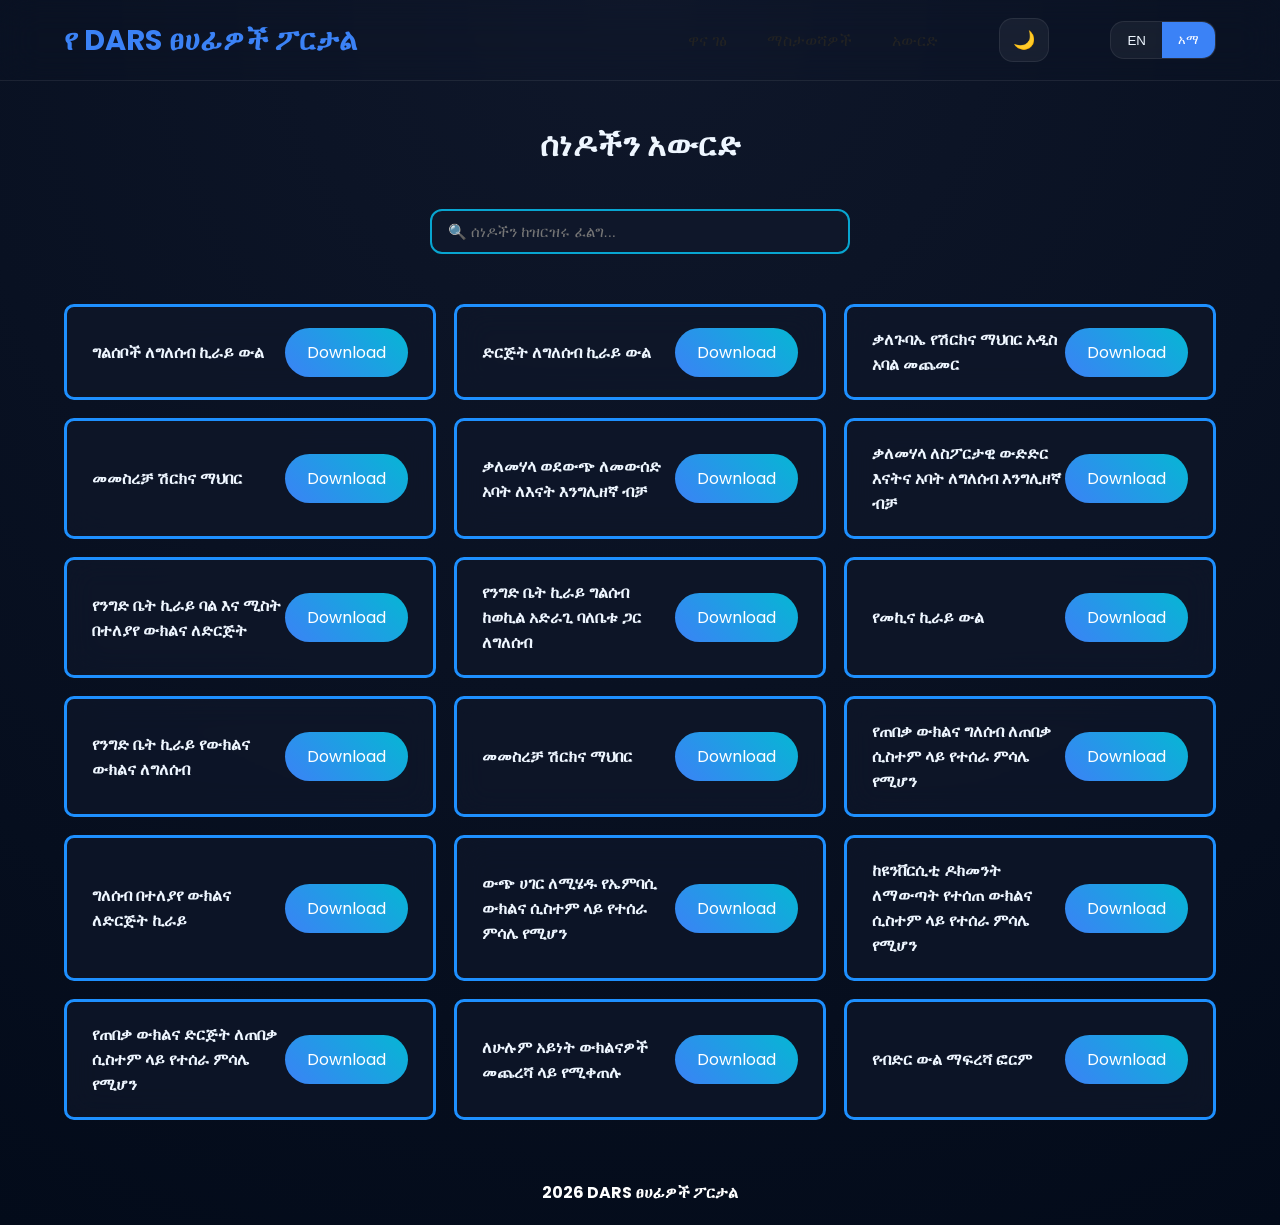
==== downloads.html @ b45e0957 "added more downloads" ====
<!doctype html><html><head><title>DARS Writers Portal</title><link rel='stylesheet' href='css/style.css'></head><body>
<nav>
    <a href="index.html" class="logo" data-en="title_nav">
    DARS Writers Portal
</a>
<ul class="nav-links">
<li><a href='index.html' data-en="title_home">Home</a></li>
<li><a href='notes.html' data-en="title_note">Notes</a></li>
<li><a href='downloads.html'data-en="title_download">Downloads</a></li>
<!--<li><a href='contact.html'>Contact</a></li> -->
</ul>
<button class="theme-btn" id="themeToggle" aria-label="Toggle Theme">
    🌙
</button>
<div class="lang-toggle">
    <button class="lang-btn active" data-lang="en">EN</button>
    <button class="lang-btn" data-lang="am">አማ</button>
</div>
</nav>
<div class="container">

    <h1 class="page-title" data-en="down_res">Download Resources</h1>

    <div class="search-container">
  <input
    data-en="title_search_dl"
    id="searchInput"
    class="search"
    type="text"
    placeholder="🔍 Search downloads..."
  >
</div>

    <div class="downloads-grid">

        <div class="download-card searchable">
            <h3>ግልሰቦች ለግለሰብ ኪራይ ውል</h3>
            <a href="files/ግልሰቦች_ለግለሰብ_ኪራይ.docx" target="_blank" class="btn">
                Download
            </a>
        </div>

        <div class="download-card searchable">
            <h3>ድርጅት ለግለሰብ ኪራይ ውል</h3>
            <a href="files/ድርጅት_ለግለሰብ_ኪራይ.docx" target="_blank" class="btn">
                Download
            </a>
        </div>

        <div class="download-card searchable">
            <h3>ቃለጉባኤ የሽርክና ማህበር አዲስ አባል መጨመር</h3>
            <a href="files/ቃለጉባኤ_ሽርክና_ማህበር_አዲስ_አባል_መጨመር.docx" target="_blank" class="btn">
                Download
            </a>
        </div>

        <div class="download-card searchable">
            <h3>መመስረቻ ሽርክና ማህበር</h3>
            <a href="files/መመስረቻ_ሽርክና_ማህበር.docx" target="_blank" class="btn">
                Download
            </a>
        </div>

        <div class="download-card searchable">
            <h3>ቃለመሃላ ወደውጭ ለመውሰድ አባት ለእናት እንግሊዘኛ ብቻ</h3>
            <a href="files/ቃለመሃላ_ወደውጭ_ለመውሰድ_አባት ለእናት_እንግሊዘኛ_ብቻ.docx" target="_blank" class="btn">
                Download
            </a>
        </div>

        <div class="download-card searchable">
            <h3>ቃለመሃላ ለስፖርታዊ ውድድር እናትና አባት ለግለሰብ እንግሊዘኛ ብቻ</h3>
            <a href="files/ቃለመሃላ_ለስፖርታዊ_ውድድር_እናትና_አባት_ለግለሰብ_እንግሊዘኛ_ብቻ.docx" target="_blank" class="btn">
                Download
            </a>
        </div>

         <div class="download-card searchable">
            <h3>የንግድ ቤት ኪራይ ባል እና ሚስት በተለያየ ውክልና ለድርጅት</h3>
            <a href="files/የንግድ_ቤት_ኪራይ_ባል_እና_ሚስት_በተለያየ_ውክልና_ለድርጅት.docx" target="_blank" class="btn">
                Download
            </a>
        </div>

        <div class="download-card searchable">
            <h3>የንግድ ቤት ኪራይ ግልሰብ ከወኪል አድራጊ ባለቤቱ ጋር ለግለሰብ</h3>
            <a href="files/የንግድ_ቤት_ኪራይ_ግልሰብ_ከወኪል_አድራጊ_ባለቤቱ_ጋር_ለግለሰብ.docx" target="_blank" class="btn">
                Download
            </a>
        </div>

        <div class="download-card searchable">
            <h3>የመኪና ኪራይ ውል</h3>
            <a href="files/የመኪና_ኪራይ.docx" target="_blank" class="btn">
                Download
            </a>
        </div>

        <div class="download-card searchable">
            <h3>የንግድ ቤት ኪራይ የውክልና ውክልና ለግለሰብ</h3>
            <a href="files/የንግድ_ቤት_ኪራይ_የውክልና_ውክልና_ለግለሰብ.docx" target="_blank" class="btn">
                Download
            </a>
        </div>     

        <div class="download-card searchable">
            <h3>መመስረቻ ሽርክና ማህበር</h3>
            <a href="files/መመስረቻ_ሽርክና_ማህበር.docx" target="_blank" class="btn">
                Download
            </a>
        </div>
        <div class="download-card searchable">
            <h3>የጠበቃ ውክልና ግለሰብ ለጠበቃ ሲስተም ላይ የተሰራ ምሳሌ የሚሆን</h3>
            <a href="files/የጠበቃ_ግለሰብ_ለግለሰብ.rtf" target="_blank" class="btn">
                Download
            </a>
        </div>
        <div class="download-card searchable">
            <h3>ግለሰብ በተለያየ ውክልና ለድርጅት ኪራይ</h3>
            <a href="files/ግለሰብ_በተለያየ_ውክልና_ለድርጅት_ኪራይ.docx" target="_blank" class="btn">
                Download
            </a>
        </div>
        <div class="download-card searchable">
            <h3>ውጭ ሀገር ለሚሄዱ የኤምባሲ ውክልና ሲስተም ላይ የተሰራ ምሳሌ የሚሆን</h3>
            <a href="files/ዱባይ_ቆንፅላ.rtf" target="_blank" class="btn">
                Download
            </a>
        </div>
        <div class="download-card searchable">
            <h3>ከዩንቨርሲቲ ዶክመንት ለማውጣት የተሰጠ ውክልና ሲስተም ላይ የተሰራ ምሳሌ የሚሆን</h3>
            <a href="files/አስተዳደራዊ_የዩንቨርሲቲ.rtf" target="_blank" class="btn">
                Download
            </a>
        </div>
        <div class="download-card searchable">
            <h3>የጠበቃ ውክልና ድርጅት ለጠበቃ ሲስተም ላይ የተሰራ ምሳሌ የሚሆን</h3>
            <a href="files/መመስረቻ_ሽርክና_ማህበር.docx" target="_blank" class="btn">
                Download
            </a>
        </div>
        <div class="download-card searchable">
            <h3>ለሁሉም አይነት ውክልናዎች መጨረሻ ላይ የሚቀጠሉ</h3>
            <a href="files/መመስረቻ_ሽርክና_ማህበር.docx" target="_blank" class="btn">
                Download
            </a>
        </div>
        <div class="download-card searchable">
            <h3>የብድር ውል ማፍረሻ ፎርም</h3>
            <a href="files/የብድር_ውል_ማፍረሻ.docx" target="_blank" class="btn">
                Download
            </a>
        </div>

    </div>

</div>
<div class="centro">
<footer><b data-en="copyright"><div class="inero">©️2026 DARS Writers Portal</div></b></footer></div><script src='js/app.js'></script></body></html>
---- css/style.css ----
@import url('https://fonts.googleapis.com/css2?family=Poppins:wght@300;400;600;700&display=swap');
:root{
--bg:#030b1a; --surface:rgba(15,23,42,.75); --card:#0f172a;
--text:#eef6ff; --primary:#3b82f6; --accent:#06b6d4;
}
.light{
--bg:#212121; --surface:rgba(255,255,255,.85); --card:#fff;
--text:#172554; --primary:#2563eb; --accent:#0891b2;
}
*{margin:0;padding:0;box-sizing:border-box}
body{font-family:Poppins,sans-serif;background:radial-gradient(circle at top,var(--card),var(--bg));color:var(--text);transition:.3s}
nav{position:sticky;top:0;z-index:1000;display:flex;justify-content:space-between;align-items:center;padding:18px 5%;
background: #212121);backdrop-filter:blur(18px);border-bottom:1px solid rgba(255,255,255,.08)}
.logo{font-size:1.8rem;font-weight:700;color:var(--primary)}
nav ul{display:flex;gap:24px;list-style:none}
nav a{text-decoration:none;color:var(--text)}
.theme-btn,.btn{background:linear-gradient(45deg,var(--primary),var(--accent));color:#fff;border:none;border-radius:999px;padding:12px 22px;cursor:pointer;text-decoration:none}
.hero{display:grid;grid-template-columns:1fr 1.4fr 1fr;align-items:center;min-height:85vh;padding:0 5%}
.hero img{width:100%;max-width:360px;filter:drop-shadow(0 0 30px rgba(59,130,246,.35));animation:float 6s ease-in-out infinite}
.hero-content{text-align:center}
.hero-content h1{font-size:4rem;line-height:1.1}
.hero-content p{margin:20px 0;font-size:1.15rem}
.glow{color:var(--primary);text-shadow:0 0 20px var(--primary)}
.cards,.stats{
    display:grid;
    grid-template-columns:repeat(auto-fit,minmax(260px,1fr));
    gap:25px;padding:40px 5%}
.card,.stat{
    border: 3px solid #1e90ff; /* thin blue border */
    border-radius: 10px; /* optional, makes it smoother */
    padding: 15px; /* ensures spacing inside card */
    background:var(--surface);
    backdrop-filter:blur(16px);padding:25px;
   /* border-radius:24px;border:1px solid rgba(255,255,255,.08);*/
    transition:.3s
}
.card:hover{
    transform:translateY(-10px);
    box-shadow:0 0 25px rgba(59,130,246,.25)
}
.search{width:100%;padding:14px;border-radius:14px;border:none;margin:20px 0}
.container{padding:40px 5%}

.footer{
    display:flex;
    justify-content:center;
    align-items:center;

    padding: 20px;
    margin-top: auto;
    

    text-align:center;
    transition:all .3s ease;
}

body.dark .footer{
    background:linear-gradient(135deg,#524F4C,#3e3b39);
    color:hsl(195, 18%, 96%);
    border-top:1px solid rgba(48,183,192,.3);
    box-shadow:0 -4px 20px rgba(236, 194, 194, 0.35);
}
.reveal{opacity:0;transform:translateY(40px);transition:.8s}
.reveal.active{opacity:1;transform:none}
.hamburger{display:none}
@keyframes float{50%{transform:translateY(-18px)}}
@media(max-width:900px){
.hero{grid-template-columns:1fr;text-align:center}
.hero-content h1{font-size:2.6rem}
nav ul{display:none}
.hamburger{display:block}
}

.contact-container {
    display: flex;
    gap: 3rem;
    max-width: 1100px;
    margin: 0 auto;
    padding: 2rem;
}

.contact-section{
display:grid;
grid-template-columns:1fr 1fr;
gap:30px;
padding:80px 5%;
}

/*.contact-info,
.contact-form{
padding:35px;
}

.contact-info h2,
.contact-form h2{
margin-bottom:20px;
}*/

.contact-form, .contact-info {
    flex: 1;
    padding: 2.5rem;
    background: #ffffff; /* Or your custom card color */
    border-radius: 12px;
    box-shadow: 0 4px 20px rgba(0, 0, 0, 0.05); /* Modern soft shadow */
}

/* Modern Form Inputs */
.form-group {
    margin-bottom: 1.25rem;
}

.contact-item{
/*margin:25px 0;
padding:15px;*/
border-left:4px solid var(--primary);
background:rgba(255,255,255,.03);
border-radius:12px;
}

.contact-form form{
display:flex;
flex-direction:column;
gap:15px;
}

/*.contact-form input,
.contact-form textarea{
padding:15px;
border:none;
border-radius:12px;
background:rgba(255,255,255,.06);
color:var(--text);
}*/


.contact-form input, 
.contact-form textarea {
    width: 100%;
    padding: 0.85rem;
    border: 1px solid #e0e0e0;
    border-radius: 6px;
    font-size: 1rem;
    transition: border-color 0.3s ease;
}

.contact-form input:focus, 
.contact-form textarea:focus {
    outline: none;
    border-color: #007bff; /* Change to your brand accent color */
}

/*.social-links{
display:flex;
gap:15px;
margin-top:20px;
}

.social-links a{
text-decoration:none;
color:var(--primary);
}

@media(max-width:900px){
.contact-section{
grid-template-columns:1fr;
}
}
.left-column{
    display:flex;
    flex-direction:column;
    gap:30px;
}

.contact-image{
    min-height:320px;
    display:flex;
    justify-content:center;
    align-items:center;
    overflow:hidden;
}

.contact-image{

    height:500px;
    display:flex;
    justify-content:center;
    align-items:center;
    padding:20px;
    overflow:hidden;
    position:relative;
}

.contact-image img{
    max-width:100%;
    max-height:100%;
    object-fit:contain;
    display:block;
}

*/


contact-item {
    margin-bottom: 1.5rem;
}

.item-label {
    display: block;
    font-size: 0.85rem;
    text-transform: uppercase;
    letter-spacing: 0.5px;
    color: #888;
    margin-bottom: 0.25rem;
}

.item-value {
    font-size: 1.1rem;
    font-weight: 600;
    color: #333;
    text-decoration: none;
}

.social-icons {
    display: flex;
    gap: 1rem;
    margin-top: 1rem;
}

.social-btn {
    padding: 0.5rem 1rem;
    border: 1px solid #e0e0e0;
    border-radius: 6px;
    text-decoration: none;
    color: #444;
    font-size: 0.9rem;
    transition: all 0.2s ease;
}

.social-btn:hover {
    background-color: #f5f5f5;
    border-color: #333;
}

/* Footer Styling */
.site-footer {
    text-align: center;
    padding: 2rem;
    margin-top: 4rem;
    border-top: 1px solid #eee;
}

/* Responsive Mobile Layout */
@media (max-width: 768px) {
    .contact-container {
        flex-direction: column;
        gap: 1.5rem;
        padding: 1rem;
    }
}
.downloads-grid{
    display:grid;
    grid-template-columns:repeat(3, 1fr);
    gap:18px;
    margin-top:30px;
}

.download-card{
    background:var(--surface);
    backdrop-filter:blur(16px);
    /*border:1px solid rgba(255,255,255,.08);
    border-radius:20px
    padding:25px;*/
    display:flex;
    flex-direction: column;
    justify-content:center;
    align-items:center;
    text-align: center;
    transition:.3s ease;
    border: 3px solid #1e90ff; /* thin blue border */
    border-radius: 10px; /* optional, makes it smoother */
    padding: 15px; /* ensures spacing inside card */
    
}
/* 1. Reset the card layout without breaking JS display toggles */
.download-card.searchable {
    /* We use grid or flex inside, but allow JS to toggle block/none if needed */
    display: flex; 
    flex-direction: row;
    text-align: center;
    justify-content: center;
    align-items: center;
    position: relative;
    padding: 20px 25px;
    min-height: 80px;
    box-sizing: border-box;
}

/* 2. Strip absolute positioning from the text */
.download-card h3 {
    position: static !important;
    margin: 0 !important;
    padding: 0 !important;
    text-align: center;
    transform: none !important;
    flex-grow: 1;
    text-align: left !important;
}

/* 3. Strip absolute positioning from the button */
.download-card .btn {
    position: static !important;
    margin: 0 !important;
    transform: none !important;
    flex-shrink: 0;
    text-align: center;
    display: inline-block !important;
}

/* 4. Crucial helper class so JavaScript can always hide items */
.download-card.hidden {
    display: none !important;
}
.download-card:hover{
    transform:translateY(-6px);
    box-shadow:0 0 25px rgba(59,130,246,.25);
}

.download-card h3{
    font-size:1rem;
    font-weight:600;
}

.page-title{
    margin-bottom:20px;
}

@media(max-width:768px){
    .downloads-grid{
        grid-template-columns:1fr;
    }

    .download-card{
        flex-direction:column;
        gap:15px;
        text-align:center;
    }
}

.search-container {
  display: flex;
  justify-content: center;
  margin: 20px 0;
}

.search {
  width: 100%;
  max-width: 420px;
  padding: 12px 16px;
  border-radius: 12px;

  /* ✅ ALWAYS WHITE BORDER */
  border: 2px solid #08a5d1;

  outline: none;
  font-size: 15px;

  background: var(--card, #f5f6f8);
  color: var(--text, #111);

  transition: all 0.3s ease;
}

/* FOCUS EFFECT */
.search:focus {
  border-color: #4da3ff;
  box-shadow: 0 0 0 3px rgba(77, 163, 255, 0.25);
  transform: scale(1.02);
}
.page-title {
    text-align: center;
    margin-bottom: 20px;
}

/* Note card title */
.note-title {
    text-align: center;
    margin-bottom: 10px;
}

/* 4-line clamp */
.note-content {
    display: -webkit-box;
    -webkit-line-clamp: 4;
    -webkit-box-orient: vertical;
    overflow: hidden;
    transition: all 0.3s ease;
}

/* expanded state */
.note-content.expanded {
    -webkit-line-clamp: unset;
}

.notes-container {
    display: flex;
    align-items: flex-start;
}

/* Read more button */
.read-more {
    margin-top: 10px;
    background: #1e90ff;
    color: white;
    border: none;
    padding: 6px 12px;
    cursor: pointer;
    border-radius: 10px;
    font-size: 13px;
}

.card {
    border: 3px solid #1e90ff; /* thin blue border */
    border-radius: 10px;
    padding: 15px;
    margin-bottom: 15px;
    transition: 0.3s ease;
}

/* Optional hover effect for a cleaner premium feel */
.card:hover {
    transform: translateY(-3px);
    box-shadow: 0 6px 18px rgba(30, 144, 255, 0.2);
}
.card {
    display: flex;
    flex-direction: column;
    justify-content: center;
    align-items: center;

    text-align: center;
    padding: 20px;
}
.btn-group {
    display: flex;
    gap: 15px; /* horizontal space between buttons */
    justify-content: center; /* optional: centers them */
    flex-wrap: wrap; /* keeps responsive on small screens */
}

/* FIXED UNIFORM CONTAINER SIZE */
/*.social-links{
  width: 50px;
  height: 50px;
  display: flex;
  align-items: center;
  justify-content: center;

  border-radius: 12px;
  overflow: hidden;
  background: var(--card, #f1f1f1);

  box-shadow: 0 4px 10px rgba(0,0,0,0.1);
  transition: transform 0.2s ease;
}

.social-links a:hover {
  transform: scale(1.08);
}

/* NAV LINKS */
.nav-links {
  list-style: none;
  display: flex;
  gap: 40px;
  margin-left: 270px;
}

.nav-links li a {
  text-decoration: none;
  color: rgba(9, 9, 9, 0.85);
  font-weight: 500;
  transition: 0.3s ease;
  position: relative;
}

.nav-links li a:hover {
  color: #4da3ff;
}

/* underline animation */
.nav-links li a::after {
  content: "";
  position: absolute;
  left: 0;
  bottom: -6px;
  width: 0%;
  height: 2px;
  background: #4da3ff;
  transition: 0.3s ease;
}

.nav-links li a:hover::after {
  width: 100%;
}

/* Light theme */
.nav-links li a {
    color: #222;
}

/* Dark theme */
body.dark .nav-links li a {
    color: rgba(255,255,255,0.9);
}


.light .footer * {
    color: hsl(90, 33%, 99%) !important;
}

.dark .footer * {
    color: hsl(90, 33%, 99%) !important;
}
footer,
footer b {
    color: #ffffff !important;
}
    .centro{
        text-align: center;
        padding: 20px;
        margin-top: auto;
    }
    .inero {
        display: inline-block;
        padding: 20px;
         margin-top: auto;
    }





  .contact-secttion{
    max-width:1200px;
    margin:50px auto;
    padding:0 20px;
    display:grid;
    grid-template-columns:1fr 1fr; /* Equal width */
    gap:30px;
    align-items:stretch;
}

.carrd{
    background:var(--carrd-bg);
    border-radius:16px;
    padding:30px;
    box-shadow:0 5px 20px rgba(0,0,0,.08);
    height:100%;
    box-sizing:border-box;
}

.contact-forrm h2,
.contact-info h2{
    margin-bottom:10px;
}

.contact-forrm p{
    margin-bottom:25px;
    opacity:.8;
}

.contact-forrm forrm{
    display:flex;
    flex-direction:column;
    gap:15px;
}

.contact-forrm input,
.contact-forrm textarea{
    width:100%;
    padding:14px 16px;
    border:1px solid #ddd;
    border-radius:10px;
    font-size:15px;
    outline:none;
    transition:.3s;
}

.contact-forrm input:focus,
.contact-forrm textarea:focus{
    border-color:#0ea5e9;
    display:flex;
    flex-direction:column;
}

.contact-inffo{
    display:flex;
    flex-direction:column;
    justify-content:center;
}

.contact-ittem{
    padding:15px 0;
    border-bottom:1px solid rgba(128,128,128,.2);
}

.contact-ittem:last-child{
    border-bottom:none;
}

.contact-ittem strong{
    display:block;
    margin-bottom:6px;
}

.contact-ittem p{
    margin:0;
    opacity:.8;
}

@media(max-width:768px){

    .contact-section{
        grid-template-columns:1fr;
    }

}

:root{
    --carrd-bg:#ffffff;
}

.dark-theme{
    --carrd-bg:#1f2937;
}

.dark-theme .contact-forrm input,
.dark-theme .contact-forrm textarea{
    background:#111827;
    color:#fff;
    border-color:#374151;
}

.dark-theme .contact-forrm input::placeholder,
.dark-theme .contact-forrm textarea::placeholder{
    color:#9ca3af;
}


/* Popup Overlay */
.popup-overlay{
    position:fixed;
    top:0;
    left:0;
    width:100%;
    height:100%;
    display:flex;
    justify-content:center;
    align-items:center;
    background:rgba(0,0,0,.65);
    z-index:9999;
    padding:20px;
}

/* Popup Card */
.popup-card{
    width:90%;
    max-width:900px;
    padding:30px;
    border-radius:12px;
    text-align:center;
    box-shadow:0 10px 30px rgba(0,0,0,.2);

    /* Light Theme (Default) */
    background:#ffffff;
    color:#222222;
}

.popup-card h2{
    margin:0 0 15px;
}

.popup-card p{
    margin:0 0 20px;
    line-height:1.6;
}

/* Button */
.popup-btn{
    border:none;
    border-radius:8px;
    padding:12px 24px;
    cursor:pointer;
    font-weight:600;
    font-size:15px;
    background:#2563eb;
    color:#ffffff;
}

.popup-btn:hover{
    opacity:.9;
}

/* Hidden State */
.popup-hidden{
    display:none;
}

/* Dark Theme */
body.light .popup-card{
    background:#ffffff;
    color:#222222;
}

/* Default Dark */
body:not(.light) .popup-card{
    background:#1f2937;
    color:#f3f4f6;
}


body:not(.light) .popup-card{
    background: linear-gradient(
        135deg,
        rgb(10,18,36) 0%,
        rgb(9,17,34) 60%,
        rgb(16,33,63) 100%
    );

    color:#ffffff;
    border:1px solid rgba(255,255,255,0.08);
    box-shadow:0 20px 50px rgba(0,0,0,0.45);
}


body.light .popup-card{
    background: linear-gradient(
        135deg,
        #b8b8b8 0%,
        #a9a9a9 45%,
        #9d9d9d 100%
    );

    color:#1f2937;
    border:1px solid rgba(0,0,0,0.08);
    box-shadow:0 20px 50px rgba(0,0,0,0.15);
}

.language-switcher{
    position:relative;
}

.language-switcher select{

    appearance:none;
    -webkit-appearance:none;
    -moz-appearance:none;

    min-width:140px;

    padding:10px 40px 10px 15px;

    border-radius:12px;

    background:var(--card);

    color:var(--text);

    border:1px solid var(--border);

    font-size:15px;
    font-weight:500;

    cursor:pointer;

    transition:all .3s ease;

    box-shadow:0 4px 12px rgba(0,0,0,.08);
}

.language-switcher select:hover{

    border-color:var(--primary);

    background:var(--hover);

}

.language-switcher select:focus{

    outline:none;

    border-color:var(--primary);

    box-shadow:
        0 0 0 3px rgba(37,99,235,.2);

}

body:not(.dark) .language-switcher select{

    background: white;

    color: #1e293b;

    border: 1px solid #dbeafe;

}

body.dark .language-switcher select{

    background: rgba(255,255,255,.05);

    color: #e2e8f0;

}
/* Custom arrow */

.language-switcher::after{

    content:"";

    position:absolute;

    right:15px;

    top:50%;

    transform:translateY(-50%);

    color:var(--primary);

    pointer-events:none;

    font-size:16px;

    font-weight:bold;

}

/*lang switch toggle*/

.lang-toggle{

    display:flex;

    background:rgba(255,255,255,.05);

    border-radius:14px;

    overflow:hidden;

    border:1px solid rgba(255,255,255,.08);
}

.lang-toggle button{

    border:none;

    background:none;

    color:var(--text);

    padding:10px 16px;

    cursor:pointer;

    transition:.3s;
}

.lang-toggle button.active{

    background:var(--primary);

    color:white;
}

.theme-btn{

    width: 50px;
    height: 44px;

    display: flex;
    align-items: center;
    justify-content: center;

    border: 1px solid rgba(255,255,255,.08);

    border-radius: 14px;

    background: rgba(255,255,255,.05);

    backdrop-filter: blur(12px);

    color: var(--text);

    font-size: 18px;

    cursor: pointer;

    transition: all .3s ease;
}

.theme-btn:hover{

    border-color: var(--primary);

    background: rgba(59,130,246,.08);

    box-shadow: 0 0 20px rgba(59,130,246,.15);

    transform: translateY(-1px);
}

.theme-btn:active{

    transform: translateY(0);
}
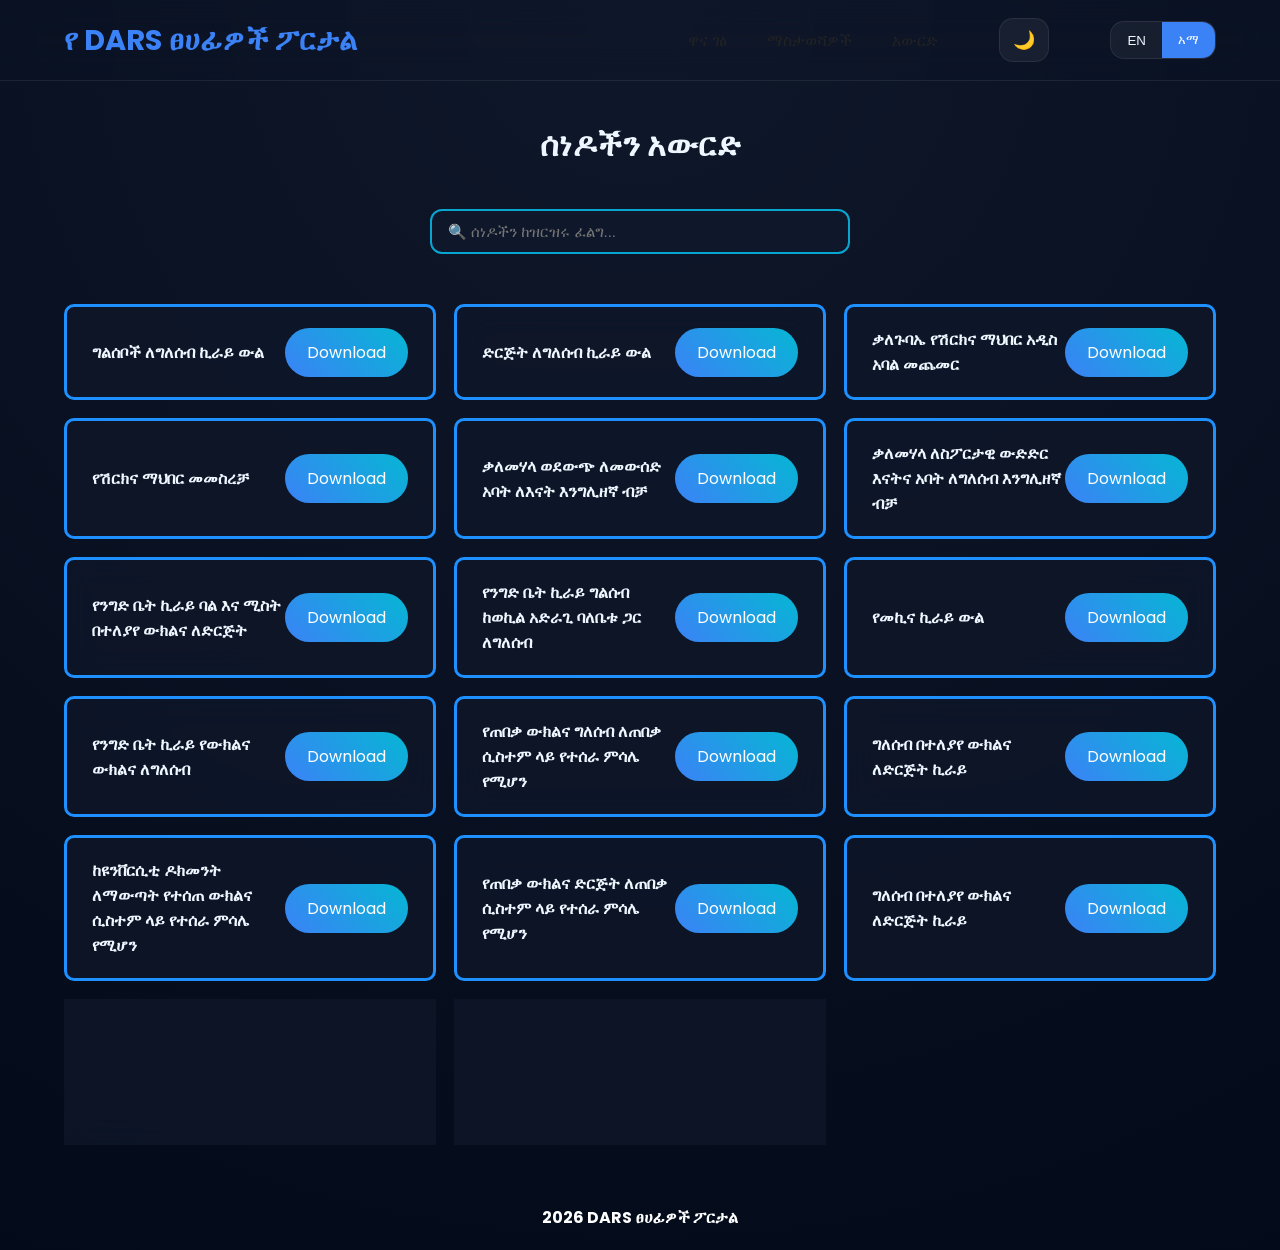
==== commit a947456f: "completed translation and FIXED TYPOS" ====
--- a/downloads.html
+++ b/downloads.html
@@ -34,119 +34,112 @@
     <div class="downloads-grid">
 
         <div class="download-card searchable">
-            <h3>ግልሰቦች ለግለሰብ ኪራይ ውል</h3>
+            <h3 data-en="note_ti14">Person to person contract form for individuals</h3>
             <a href="files/ግልሰቦች_ለግለሰብ_ኪራይ.docx" target="_blank" class="btn">
                 Download
             </a>
         </div>
 
         <div class="download-card searchable">
-            <h3>ድርጅት ለግለሰብ ኪራይ ውል</h3>
+            <h3 data-en="note_ti15">Lease contaract form between an organization and an individual</h3>
             <a href="files/ድርጅት_ለግለሰብ_ኪራይ.docx" target="_blank" class="btn">
                 Download
             </a>
         </div>
 
         <div class="download-card searchable">
-            <h3>ቃለጉባኤ የሽርክና ማህበር አዲስ አባል መጨመር</h3>
+            <h3 data-en="note_ti16">Minutes of the meeting: Adding a new member to the partnership association</h3>
             <a href="files/ቃለጉባኤ_ሽርክና_ማህበር_አዲስ_አባል_መጨመር.docx" target="_blank" class="btn">
                 Download
             </a>
         </div>
 
         <div class="download-card searchable">
-            <h3>መመስረቻ ሽርክና ማህበር</h3>
+            <h3 data-en="note_ti17">Memorandum of partnership association</h3>
             <a href="files/መመስረቻ_ሽርክና_ማህበር.docx" target="_blank" class="btn">
                 Download
             </a>
         </div>
 
         <div class="download-card searchable">
-            <h3>ቃለመሃላ ወደውጭ ለመውሰድ አባት ለእናት እንግሊዘኛ ብቻ</h3>
+            <h3 data-en="note_ti18">Oath of father to mother English only</h3>
             <a href="files/ቃለመሃላ_ወደውጭ_ለመውሰድ_አባት ለእናት_እንግሊዘኛ_ብቻ.docx" target="_blank" class="btn">
                 Download
             </a>
         </div>
 
         <div class="download-card searchable">
-            <h3>ቃለመሃላ ለስፖርታዊ ውድድር እናትና አባት ለግለሰብ እንግሊዘኛ ብቻ</h3>
+            <h3 data-en="note_ti19">Oath for a sports competition, mother and father, individual English only</h3>
             <a href="files/ቃለመሃላ_ለስፖርታዊ_ውድድር_እናትና_አባት_ለግለሰብ_እንግሊዘኛ_ብቻ.docx" target="_blank" class="btn">
                 Download
             </a>
         </div>
 
          <div class="download-card searchable">
-            <h3>የንግድ ቤት ኪራይ ባል እና ሚስት በተለያየ ውክልና ለድርጅት</h3>
+            <h3 data-en="note_ti20">Commercial property rental for a husband and wife under separate representation for an organization</h3>
             <a href="files/የንግድ_ቤት_ኪራይ_ባል_እና_ሚስት_በተለያየ_ውክልና_ለድርጅት.docx" target="_blank" class="btn">
                 Download
             </a>
         </div>
 
         <div class="download-card searchable">
-            <h3>የንግድ ቤት ኪራይ ግልሰብ ከወኪል አድራጊ ባለቤቱ ጋር ለግለሰብ</h3>
+            <h3 data-en="note_ti21">Commercial property rental for individual with agent and owner</h3>
             <a href="files/የንግድ_ቤት_ኪራይ_ግልሰብ_ከወኪል_አድራጊ_ባለቤቱ_ጋር_ለግለሰብ.docx" target="_blank" class="btn">
                 Download
             </a>
         </div>
 
         <div class="download-card searchable">
-            <h3>የመኪና ኪራይ ውል</h3>
+            <h3 data-en="note_ti22">Car rental agreement</h3>
             <a href="files/የመኪና_ኪራይ.docx" target="_blank" class="btn">
                 Download
             </a>
         </div>
 
         <div class="download-card searchable">
-            <h3>የንግድ ቤት ኪራይ የውክልና ውክልና ለግለሰብ</h3>
+            <h3 data-en="note_ti23">Commercial property rental third level representation of individuals</h3>
             <a href="files/የንግድ_ቤት_ኪራይ_የውክልና_ውክልና_ለግለሰብ.docx" target="_blank" class="btn">
                 Download
             </a>
         </div>     
-
         <div class="download-card searchable">
-            <h3>መመስረቻ ሽርክና ማህበር</h3>
+            <h3 data-en="note_ti24">An example of a system entry for represention of a lawyer</h3>
+            <a href="files/የጠበቃ_ግለሰብ_ለግለሰብ.rtf" target="_blank" class="btn">
+                Download
+            </a>
+        </div>
+        <div class="download-card searchable">
+            <h3 data-en="note_ti25">Individual with different representation for corporate rent</h3>
+            <a href="files/ግለሰብ_በተለያየ_ውክልና_ለድርጅት_ኪራይ.docx" target="_blank" class="btn">
+                Download
+            </a>
+        </div>
+        <div class="download-card searchable">
+            <h3 data-en="note_ti26">An example of a system entry for embassy representation systems for those traveling abroad.</h3>
+            <a href="files/ዱባይ_ቆንፅላ.rtf" target="_blank" class="btn">
+                Download
+            </a>
+        </div>
+        <div class="download-card searchable">
+            <h3 data-en="note_ti27">An example of a system entry for representation of extracting documents from a university.</h3>
+            <a href="files/አስተዳደራዊ_የዩንቨርሲቲ.rtf" target="_blank" class="btn">
+                Download
+            </a>
+        </div>
+        <div class="download-card searchable">
+            <h3 data-en="note_ti28">An example of a system entry for representing a lawyer representation for organization</h3>
             <a href="files/መመስረቻ_ሽርክና_ማህበር.docx" target="_blank" class="btn">
                 Download
             </a>
         </div>
         <div class="download-card searchable">
-            <h3>የጠበቃ ውክልና ግለሰብ ለጠበቃ ሲስተም ላይ የተሰራ ምሳሌ የሚሆን</h3>
-            <a href="files/የጠበቃ_ግለሰብ_ለግለሰብ.rtf" target="_blank" class="btn">
+            <h3 data-en="note_ti29">For all types of representations that continue at the end</h3>
+            <a href="files/ቅጥያዎች.docx" target="_blank" class="btn">
                 Download
             </a>
         </div>
         <div class="download-card searchable">
-            <h3>ግለሰብ በተለያየ ውክልና ለድርጅት ኪራይ</h3>
-            <a href="files/ግለሰብ_በተለያየ_ውክልና_ለድርጅት_ኪራይ.docx" target="_blank" class="btn">
-                Download
-            </a>
-        </div>
-        <div class="download-card searchable">
-            <h3>ውጭ ሀገር ለሚሄዱ የኤምባሲ ውክልና ሲስተም ላይ የተሰራ ምሳሌ የሚሆን</h3>
-            <a href="files/ዱባይ_ቆንፅላ.rtf" target="_blank" class="btn">
-                Download
-            </a>
-        </div>
-        <div class="download-card searchable">
-            <h3>ከዩንቨርሲቲ ዶክመንት ለማውጣት የተሰጠ ውክልና ሲስተም ላይ የተሰራ ምሳሌ የሚሆን</h3>
-            <a href="files/አስተዳደራዊ_የዩንቨርሲቲ.rtf" target="_blank" class="btn">
-                Download
-            </a>
-        </div>
-        <div class="download-card searchable">
-            <h3>የጠበቃ ውክልና ድርጅት ለጠበቃ ሲስተም ላይ የተሰራ ምሳሌ የሚሆን</h3>
-            <a href="files/መመስረቻ_ሽርክና_ማህበር.docx" target="_blank" class="btn">
-                Download
-            </a>
-        </div>
-        <div class="download-card searchable">
-            <h3>ለሁሉም አይነት ውክልናዎች መጨረሻ ላይ የሚቀጠሉ</h3>
-            <a href="files/መመስረቻ_ሽርክና_ማህበር.docx" target="_blank" class="btn">
-                Download
-            </a>
-        </div>
-        <div class="download-card searchable">
-            <h3>የብድር ውል ማፍረሻ ፎርም</h3>
+            <h3 data-en="note_ti30">Loan contract termination Form</h3>
             <a href="files/የብድር_ውል_ማፍረሻ.docx" target="_blank" class="btn">
                 Download
             </a>
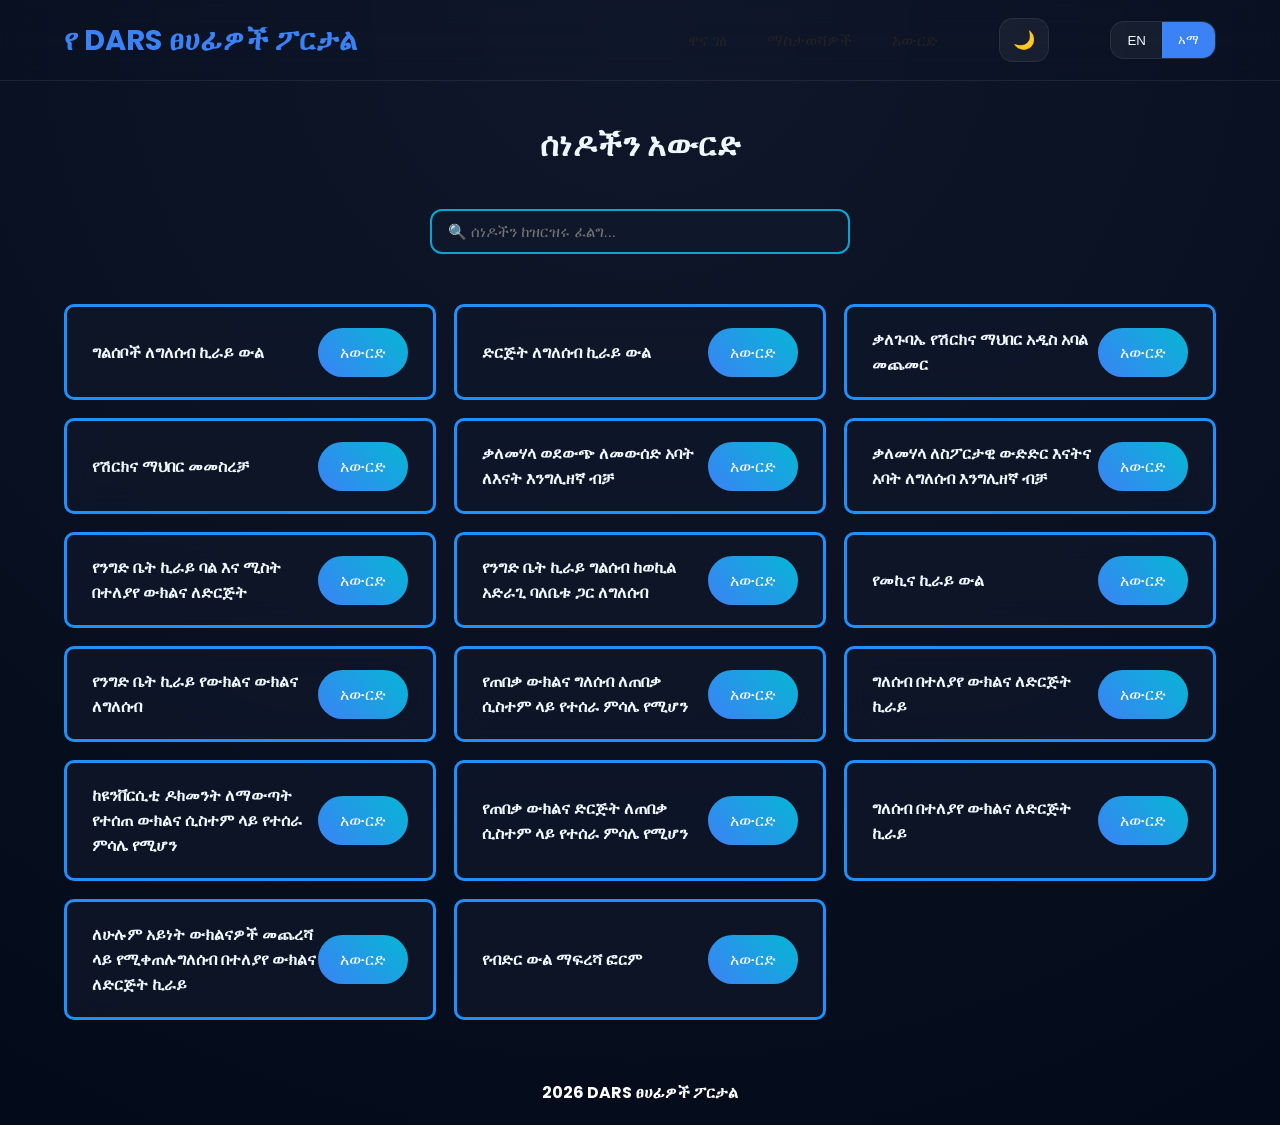
==== commit 27318b2c: "CORRECTED TRANSLATION OF DOWNLOAD BUTTON IN AMHARIC" ====
--- a/downloads.html
+++ b/downloads.html
@@ -35,112 +35,112 @@
 
         <div class="download-card searchable">
             <h3 data-en="note_ti14">Person to person contract form for individuals</h3>
-            <a href="files/ግልሰቦች_ለግለሰብ_ኪራይ.docx" target="_blank" class="btn">
+            <a href="files/ግልሰቦች_ለግለሰብ_ኪራይ.docx" target="_blank" class="btn" data-en="dl">
                 Download
             </a>
         </div>
 
         <div class="download-card searchable">
             <h3 data-en="note_ti15">Lease contaract form between an organization and an individual</h3>
-            <a href="files/ድርጅት_ለግለሰብ_ኪራይ.docx" target="_blank" class="btn">
+            <a href="files/ድርጅት_ለግለሰብ_ኪራይ.docx" target="_blank" class="btn" data-en="dl">
                 Download
             </a>
         </div>
 
         <div class="download-card searchable">
             <h3 data-en="note_ti16">Minutes of the meeting: Adding a new member to the partnership association</h3>
-            <a href="files/ቃለጉባኤ_ሽርክና_ማህበር_አዲስ_አባል_መጨመር.docx" target="_blank" class="btn">
+            <a href="files/ቃለጉባኤ_ሽርክና_ማህበር_አዲስ_አባል_መጨመር.docx" target="_blank" class="btn" data-en="dl">
                 Download
             </a>
         </div>
 
         <div class="download-card searchable">
             <h3 data-en="note_ti17">Memorandum of partnership association</h3>
-            <a href="files/መመስረቻ_ሽርክና_ማህበር.docx" target="_blank" class="btn">
+            <a href="files/መመስረቻ_ሽርክና_ማህበር.docx" target="_blank" class="btn"data-en="dl">
                 Download
             </a>
         </div>
 
         <div class="download-card searchable">
             <h3 data-en="note_ti18">Oath of father to mother English only</h3>
-            <a href="files/ቃለመሃላ_ወደውጭ_ለመውሰድ_አባት ለእናት_እንግሊዘኛ_ብቻ.docx" target="_blank" class="btn">
+            <a href="files/ቃለመሃላ_ወደውጭ_ለመውሰድ_አባት ለእናት_እንግሊዘኛ_ብቻ.docx" target="_blank" class="btn" data-en="dl">
                 Download
             </a>
         </div>
 
         <div class="download-card searchable">
             <h3 data-en="note_ti19">Oath for a sports competition, mother and father, individual English only</h3>
-            <a href="files/ቃለመሃላ_ለስፖርታዊ_ውድድር_እናትና_አባት_ለግለሰብ_እንግሊዘኛ_ብቻ.docx" target="_blank" class="btn">
+            <a href="files/ቃለመሃላ_ለስፖርታዊ_ውድድር_እናትና_አባት_ለግለሰብ_እንግሊዘኛ_ብቻ.docx" target="_blank" class="btn" data-en="dl">
                 Download
             </a>
         </div>
 
          <div class="download-card searchable">
             <h3 data-en="note_ti20">Commercial property rental for a husband and wife under separate representation for an organization</h3>
-            <a href="files/የንግድ_ቤት_ኪራይ_ባል_እና_ሚስት_በተለያየ_ውክልና_ለድርጅት.docx" target="_blank" class="btn">
+            <a href="files/የንግድ_ቤት_ኪራይ_ባል_እና_ሚስት_በተለያየ_ውክልና_ለድርጅት.docx" target="_blank" class="btn" data-en="dl">
                 Download
             </a>
         </div>
 
         <div class="download-card searchable">
             <h3 data-en="note_ti21">Commercial property rental for individual with agent and owner</h3>
-            <a href="files/የንግድ_ቤት_ኪራይ_ግልሰብ_ከወኪል_አድራጊ_ባለቤቱ_ጋር_ለግለሰብ.docx" target="_blank" class="btn">
+            <a href="files/የንግድ_ቤት_ኪራይ_ግልሰብ_ከወኪል_አድራጊ_ባለቤቱ_ጋር_ለግለሰብ.docx" target="_blank" class="btn" data-en="dl">
                 Download
             </a>
         </div>
 
         <div class="download-card searchable">
             <h3 data-en="note_ti22">Car rental agreement</h3>
-            <a href="files/የመኪና_ኪራይ.docx" target="_blank" class="btn">
+            <a href="files/የመኪና_ኪራይ.docx" target="_blank" class="btn" data-en="dl">
                 Download
             </a>
         </div>
 
         <div class="download-card searchable">
             <h3 data-en="note_ti23">Commercial property rental third level representation of individuals</h3>
-            <a href="files/የንግድ_ቤት_ኪራይ_የውክልና_ውክልና_ለግለሰብ.docx" target="_blank" class="btn">
+            <a href="files/የንግድ_ቤት_ኪራይ_የውክልና_ውክልና_ለግለሰብ.docx" target="_blank" class="btn" data-en="dl">
                 Download
             </a>
         </div>     
         <div class="download-card searchable">
             <h3 data-en="note_ti24">An example of a system entry for represention of a lawyer</h3>
-            <a href="files/የጠበቃ_ግለሰብ_ለግለሰብ.rtf" target="_blank" class="btn">
+            <a href="files/የጠበቃ_ግለሰብ_ለግለሰብ.rtf" target="_blank" class="btn" data-en="dl">
                 Download
             </a>
         </div>
         <div class="download-card searchable">
             <h3 data-en="note_ti25">Individual with different representation for corporate rent</h3>
-            <a href="files/ግለሰብ_በተለያየ_ውክልና_ለድርጅት_ኪራይ.docx" target="_blank" class="btn">
+            <a href="files/ግለሰብ_በተለያየ_ውክልና_ለድርጅት_ኪራይ.docx" target="_blank" class="btn" data-en="dl">
                 Download
             </a>
         </div>
         <div class="download-card searchable">
             <h3 data-en="note_ti26">An example of a system entry for embassy representation systems for those traveling abroad.</h3>
-            <a href="files/ዱባይ_ቆንፅላ.rtf" target="_blank" class="btn">
+            <a href="files/ዱባይ_ቆንፅላ.rtf" target="_blank" class="btn" data-en="dl">
                 Download
             </a>
         </div>
         <div class="download-card searchable">
             <h3 data-en="note_ti27">An example of a system entry for representation of extracting documents from a university.</h3>
-            <a href="files/አስተዳደራዊ_የዩንቨርሲቲ.rtf" target="_blank" class="btn">
+            <a href="files/አስተዳደራዊ_የዩንቨርሲቲ.rtf" target="_blank" class="btn" data-en="dl">
                 Download
             </a>
         </div>
         <div class="download-card searchable">
             <h3 data-en="note_ti28">An example of a system entry for representing a lawyer representation for organization</h3>
-            <a href="files/መመስረቻ_ሽርክና_ማህበር.docx" target="_blank" class="btn">
+            <a href="files/መመስረቻ_ሽርክና_ማህበር.docx" target="_blank" class="btn" data-en="dl">
                 Download
             </a>
         </div>
         <div class="download-card searchable">
             <h3 data-en="note_ti29">For all types of representations that continue at the end</h3>
-            <a href="files/ቅጥያዎች.docx" target="_blank" class="btn">
+            <a href="files/ቅጥያዎች.docx" target="_blank" class="btn" data-en="dl">
                 Download
             </a>
         </div>
         <div class="download-card searchable">
             <h3 data-en="note_ti30">Loan contract termination Form</h3>
-            <a href="files/የብድር_ውል_ማፍረሻ.docx" target="_blank" class="btn">
+            <a href="files/የብድር_ውል_ማፍረሻ.docx" target="_blank" class="btn" data-en="dl">
                 Download
             </a>
         </div>
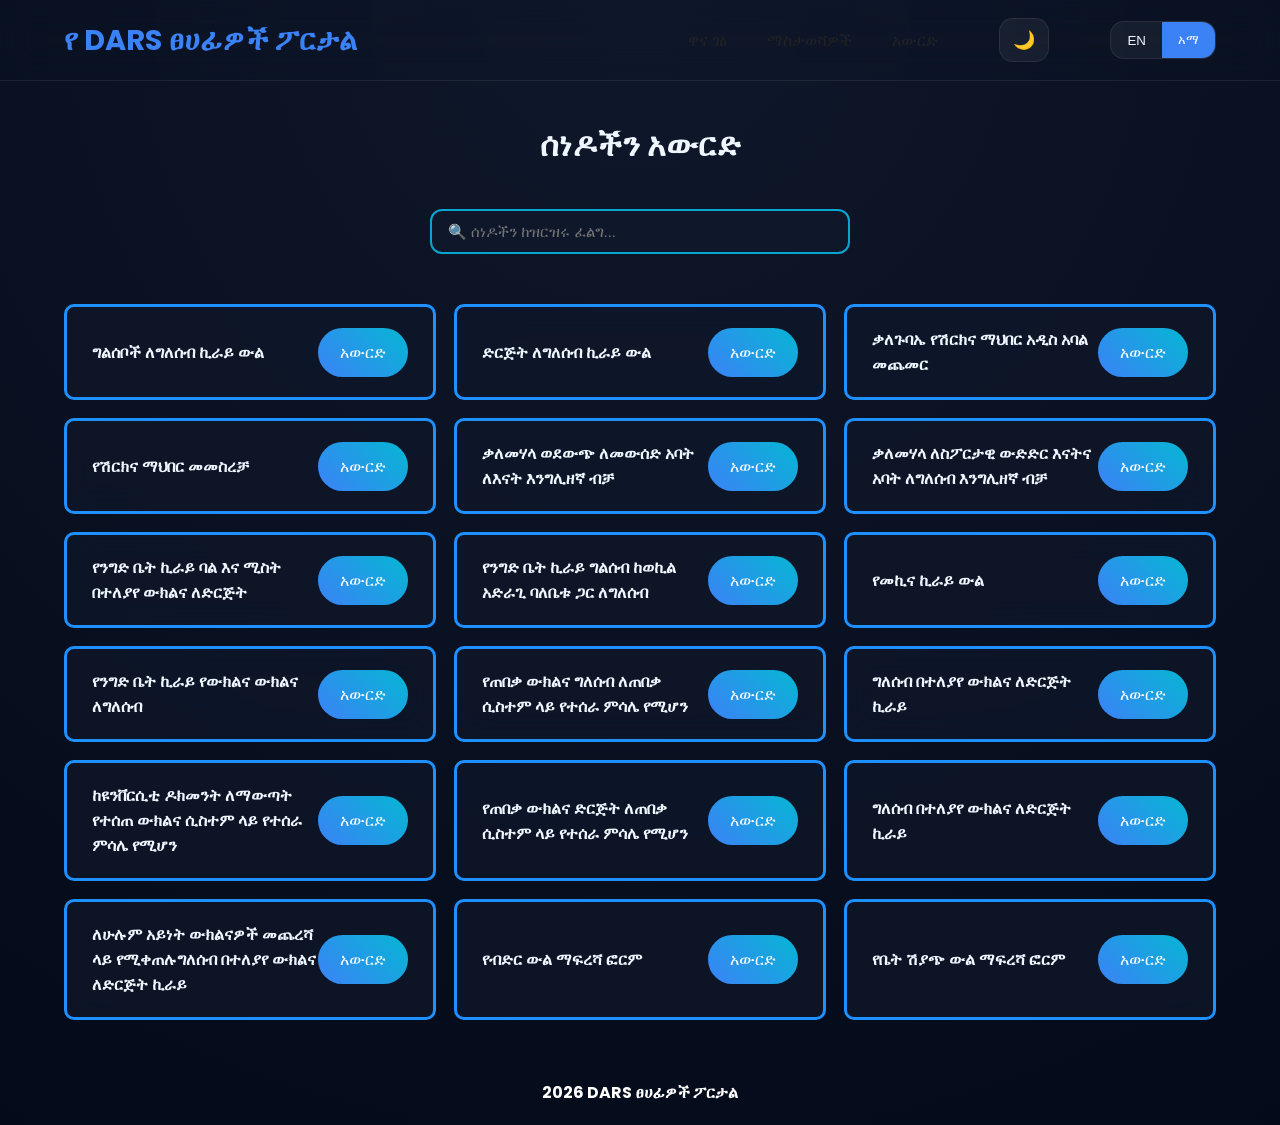
==== commit 47b2029b: "added more download" ====
--- a/downloads.html
+++ b/downloads.html
@@ -144,7 +144,12 @@
                 Download
             </a>
         </div>
-
+        <div class="download-card searchable">
+            <h3 data-en="note_ti33">House sale termination Form</h3>
+            <a href="files/የቤት_ሽያጭ_ውል_ማፍረሻ.docx" target="_blank" class="btn" data-en="dl">
+                Download
+            </a>
+        </div>
     </div>
 
 </div>
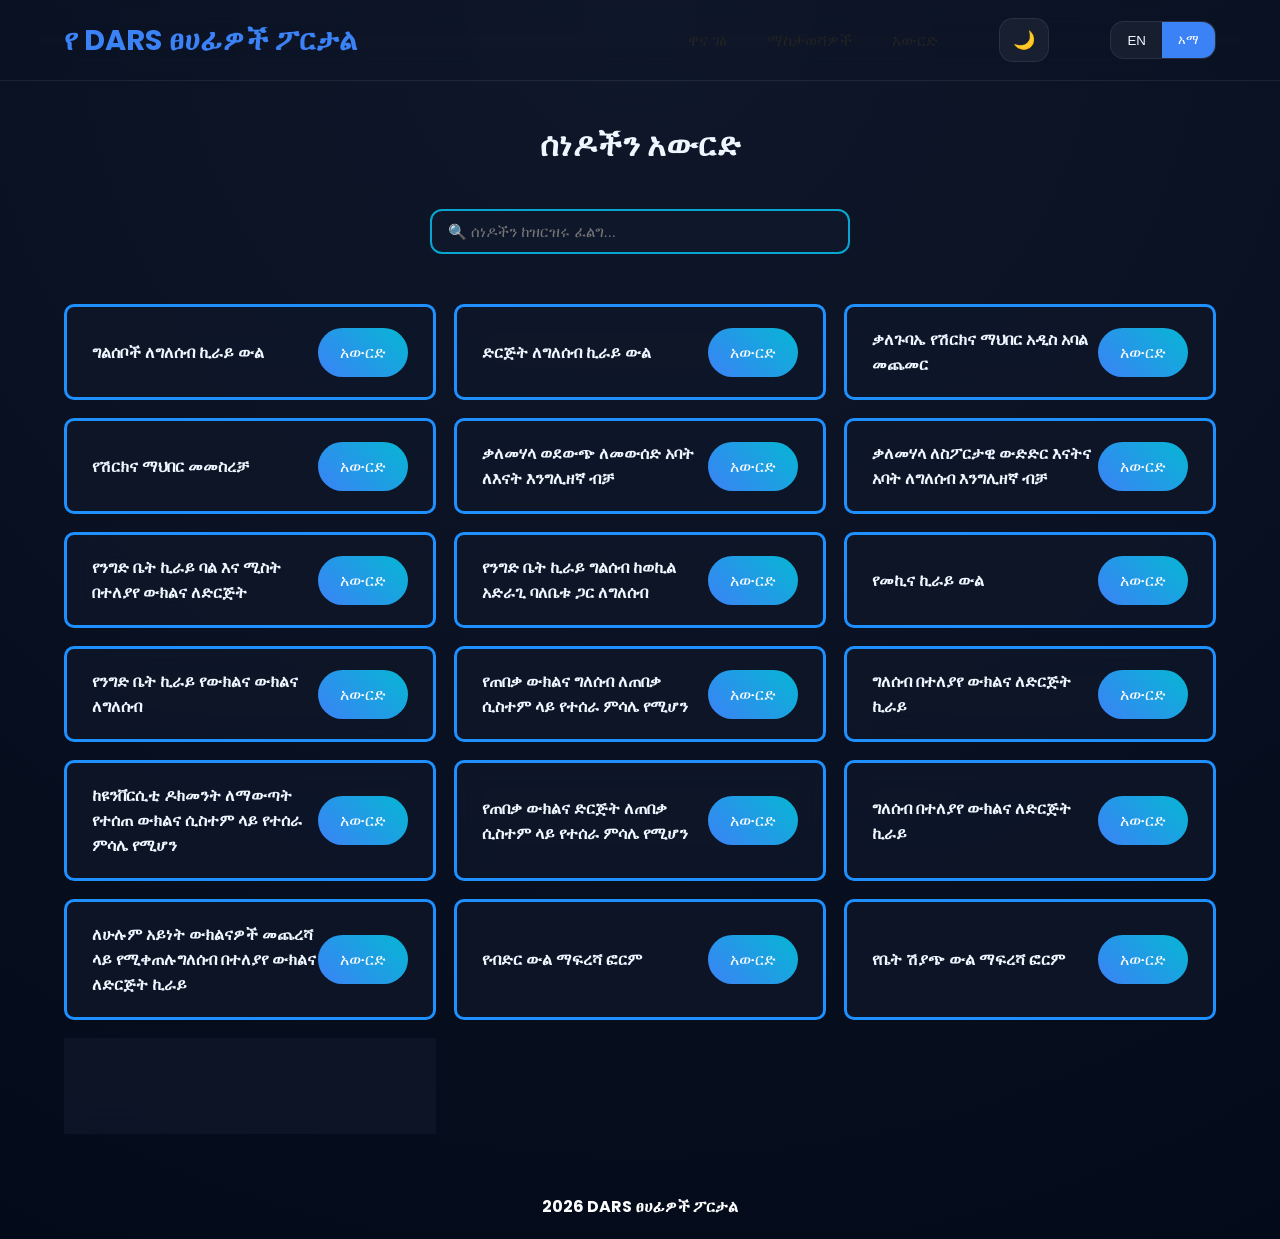
==== commit 804d918a: "added files to downloadf" ====
--- a/downloads.html
+++ b/downloads.html
@@ -150,6 +150,14 @@
                 Download
             </a>
         </div>
+        <div class="download-card searchable">
+            <h3 data-en="note_311">Minutes on Amending the Manager's Authority</h3>
+            <a href="files/የስራ_አስኪያጅ_ስልጣን_ማሻሻል_ቃለ_ጉባኤ.docx" target="_blank" class="btn" data-en="dl">
+                Download
+            </a>
+        </div>
+    </div>
+</div>
     </div>
 
 </div>
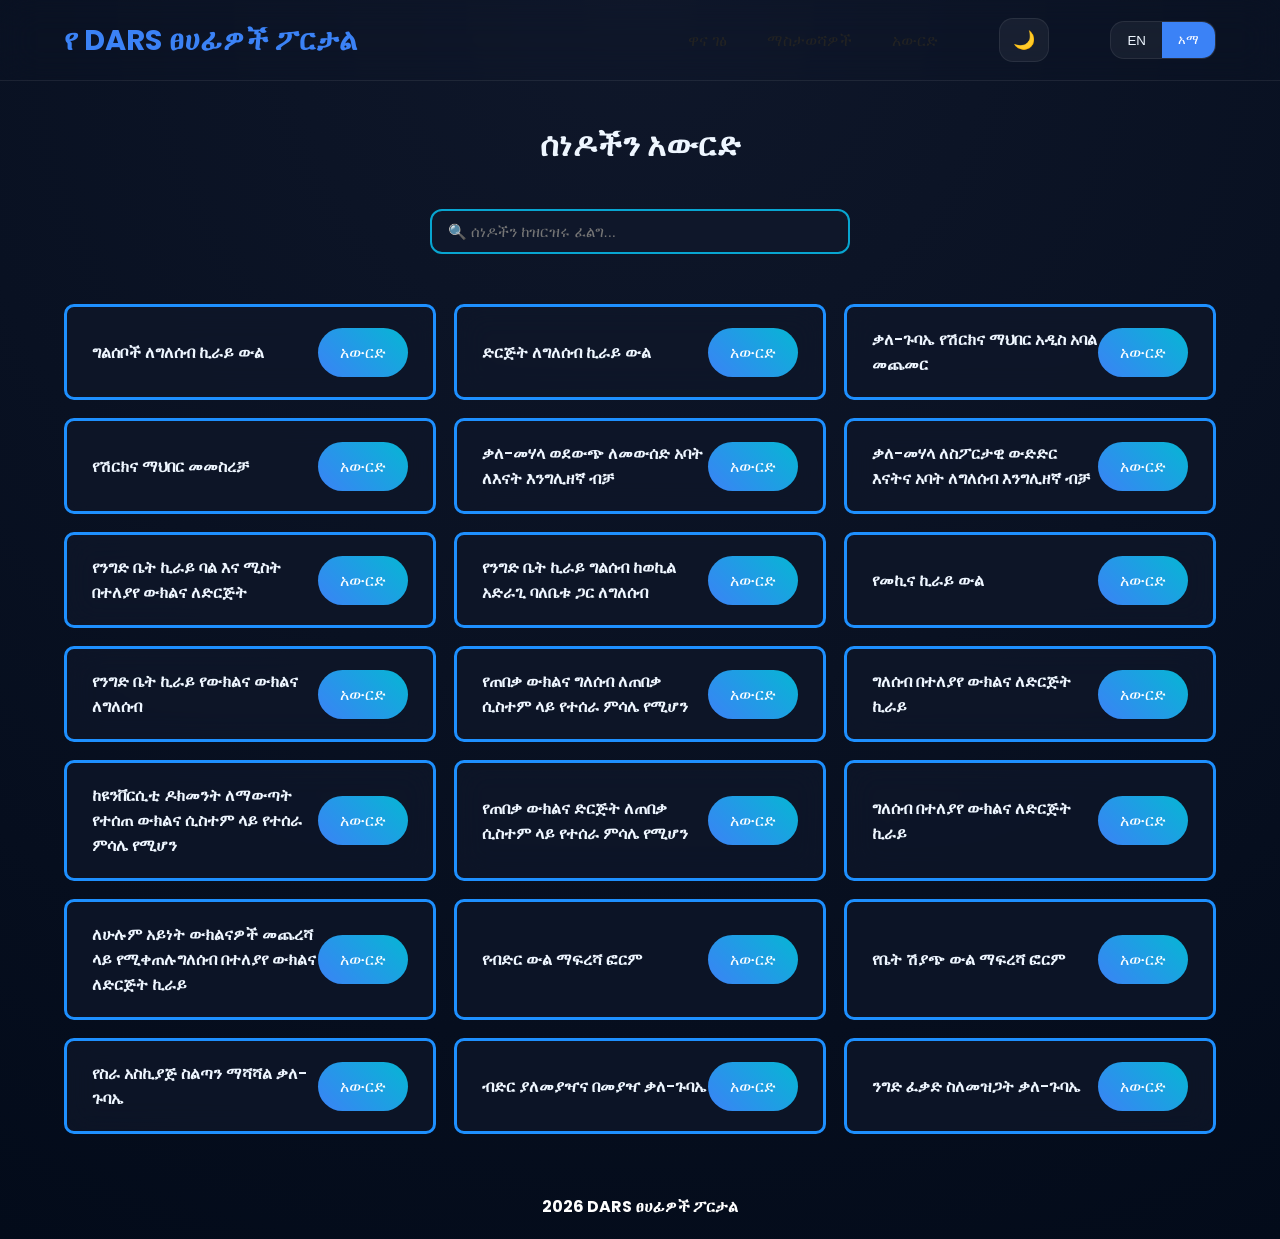
==== commit 2fea32af: "added more files to download" ====
--- a/downloads.html
+++ b/downloads.html
@@ -156,7 +156,18 @@
                 Download
             </a>
         </div>
-    </div>
+        <div class="download-card searchable">
+            <h3 data-en="note_312">Minutes on Unsecured and Secured Loans</h3>
+            <a href="files/ብድር_ያለመያዣና_በመያዣ_ቃለ-ጉባኤ.docx" target="_blank" class="btn" data-en="dl">
+                Download
+            </a>
+        </div>
+        <div class="download-card searchable">
+            <h3 data-en="note_313">Minutes on the Closure of a Business License</h3>
+            <a href="files/ንግድ_ፈቃድ_ስለመዝጋት_ቃለ-ጉባኤ.docx" target="_blank" class="btn" data-en="dl">
+                Download
+            </a>
+        </div>
 </div>
     </div>
 
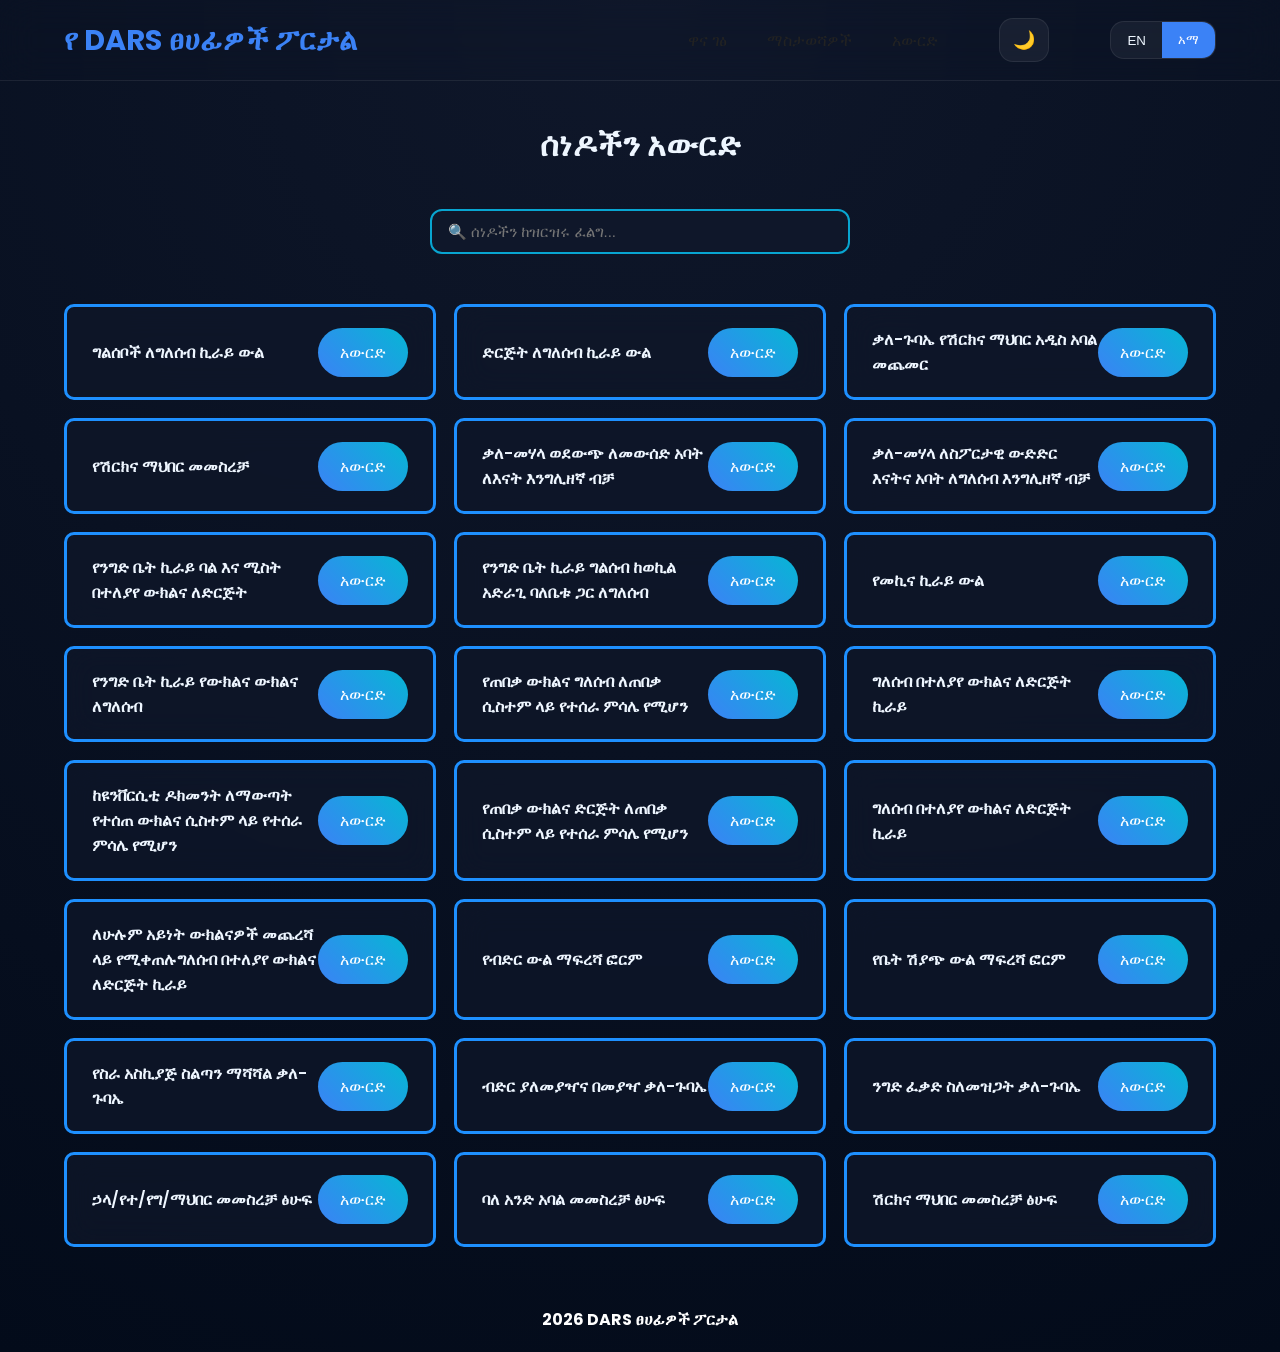
==== commit 6c349ffd: "added more resources" ====
--- a/downloads.html
+++ b/downloads.html
@@ -168,6 +168,24 @@
                 Download
             </a>
         </div>
+        <div class="download-card searchable">
+            <h3 data-en="note_314">Memorandum of Associassion for PLC</h3>
+            <a href="files/PLC_መመስረቻ.doc" target="_blank" class="btn" data-en="dl">
+                Download
+            </a>
+        </div>
+        <div class="download-card searchable">
+            <h3 data-en="note_315">Memorandum of Associassion for One Member PLC</h3>
+            <a href="files/ባለ_አንድ_አባል_መመስረቻ.docx" target="_blank" class="btn" data-en="dl">
+                Download
+            </a>
+        </div>
+        <div class="download-card searchable">
+            <h3 data-en="note_316">Memorandum of Associassion for Cooperative PLC</h3>
+            <a href="files/መመስረቻ_ሽርክና_ማህበር.docx" target="_blank" class="btn" data-en="dl">
+                Download
+            </a>
+        </div>
 </div>
     </div>
 
--- a/css/style.css
+++ b/css/style.css
@@ -916,4 +916,81 @@
 .theme-btn:active{
 
     transform: translateY(0);
+}
+
+/* ================================
+   MOBILE DEVICE BLOCK
+================================ */
+
+.mobile-blocker {
+    position: fixed;
+    inset: 0;
+    z-index: 999999;
+    display: none;
+    align-items: center;
+    justify-content: center;
+    padding: 20px;
+    background: rgba(3, 11, 26, 0.96);
+    backdrop-filter: blur(12px);
+    -webkit-backdrop-filter: blur(12px);
+}
+
+.mobile-blocker.show {
+    display: flex;
+}
+
+.mobile-blocker-box {
+    width: min(420px, 100%);
+    padding: 35px 25px;
+    text-align: center;
+    border: 1px solid #1e90ff;
+    border-radius: 20px;
+    background: rgba(15, 23, 42, 0.98);
+    box-shadow: 0 20px 60px rgba(0, 0, 0, 0.5);
+    animation: mobileBlockerIn 0.35s ease;
+}
+
+.mobile-blocker-icon {
+    font-size: 55px;
+    margin-bottom: 15px;
+}
+
+.mobile-blocker-box h2 {
+    margin: 0 0 12px;
+    color: #ffffff;
+    font-size: 24px;
+}
+
+.mobile-blocker-box p {
+    margin: 0;
+    color: #cbd5e1;
+    font-size: 15px;
+    line-height: 1.7;
+}
+
+.mobile-blocker-note {
+    margin-top: 20px !important;
+    font-size: 13px !important;
+    color: #94a3b8 !important;
+}
+
+@keyframes mobileBlockerIn {
+    from {
+        opacity: 0;
+        transform: translateY(20px) scale(0.96);
+    }
+
+    to {
+        opacity: 1;
+        transform: translateY(0) scale(1);
+    }
+}
+
+/* Hide/block the actual website */
+body.mobile-device-blocked {
+    overflow: hidden !important;
+}
+
+body.mobile-device-blocked > *:not(.mobile-blocker) {
+    visibility: hidden;
 }
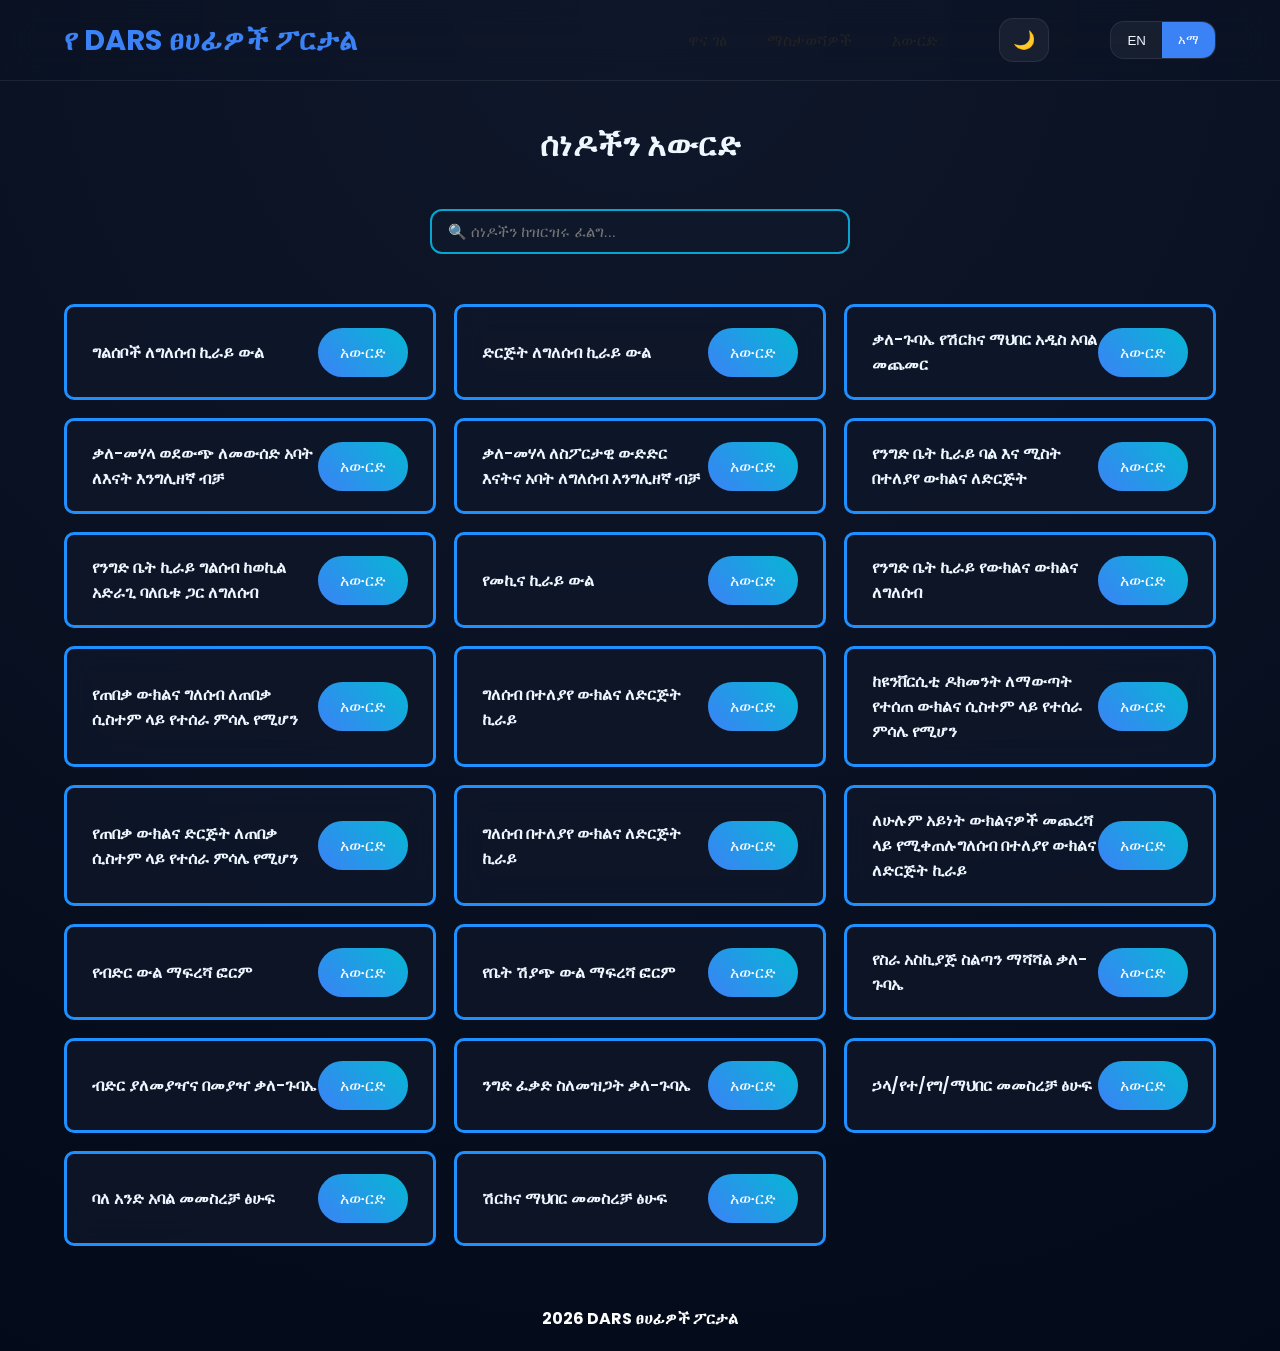
==== commit 49ef2585: "added more resources" ====
--- a/downloads.html
+++ b/downloads.html
@@ -50,13 +50,6 @@
         <div class="download-card searchable">
             <h3 data-en="note_ti16">Minutes of the meeting: Adding a new member to the partnership association</h3>
             <a href="files/ቃለጉባኤ_ሽርክና_ማህበር_አዲስ_አባል_መጨመር.docx" target="_blank" class="btn" data-en="dl">
-                Download
-            </a>
-        </div>
-
-        <div class="download-card searchable">
-            <h3 data-en="note_ti17">Memorandum of partnership association</h3>
-            <a href="files/መመስረቻ_ሽርክና_ማህበር.docx" target="_blank" class="btn"data-en="dl">
                 Download
             </a>
         </div>
